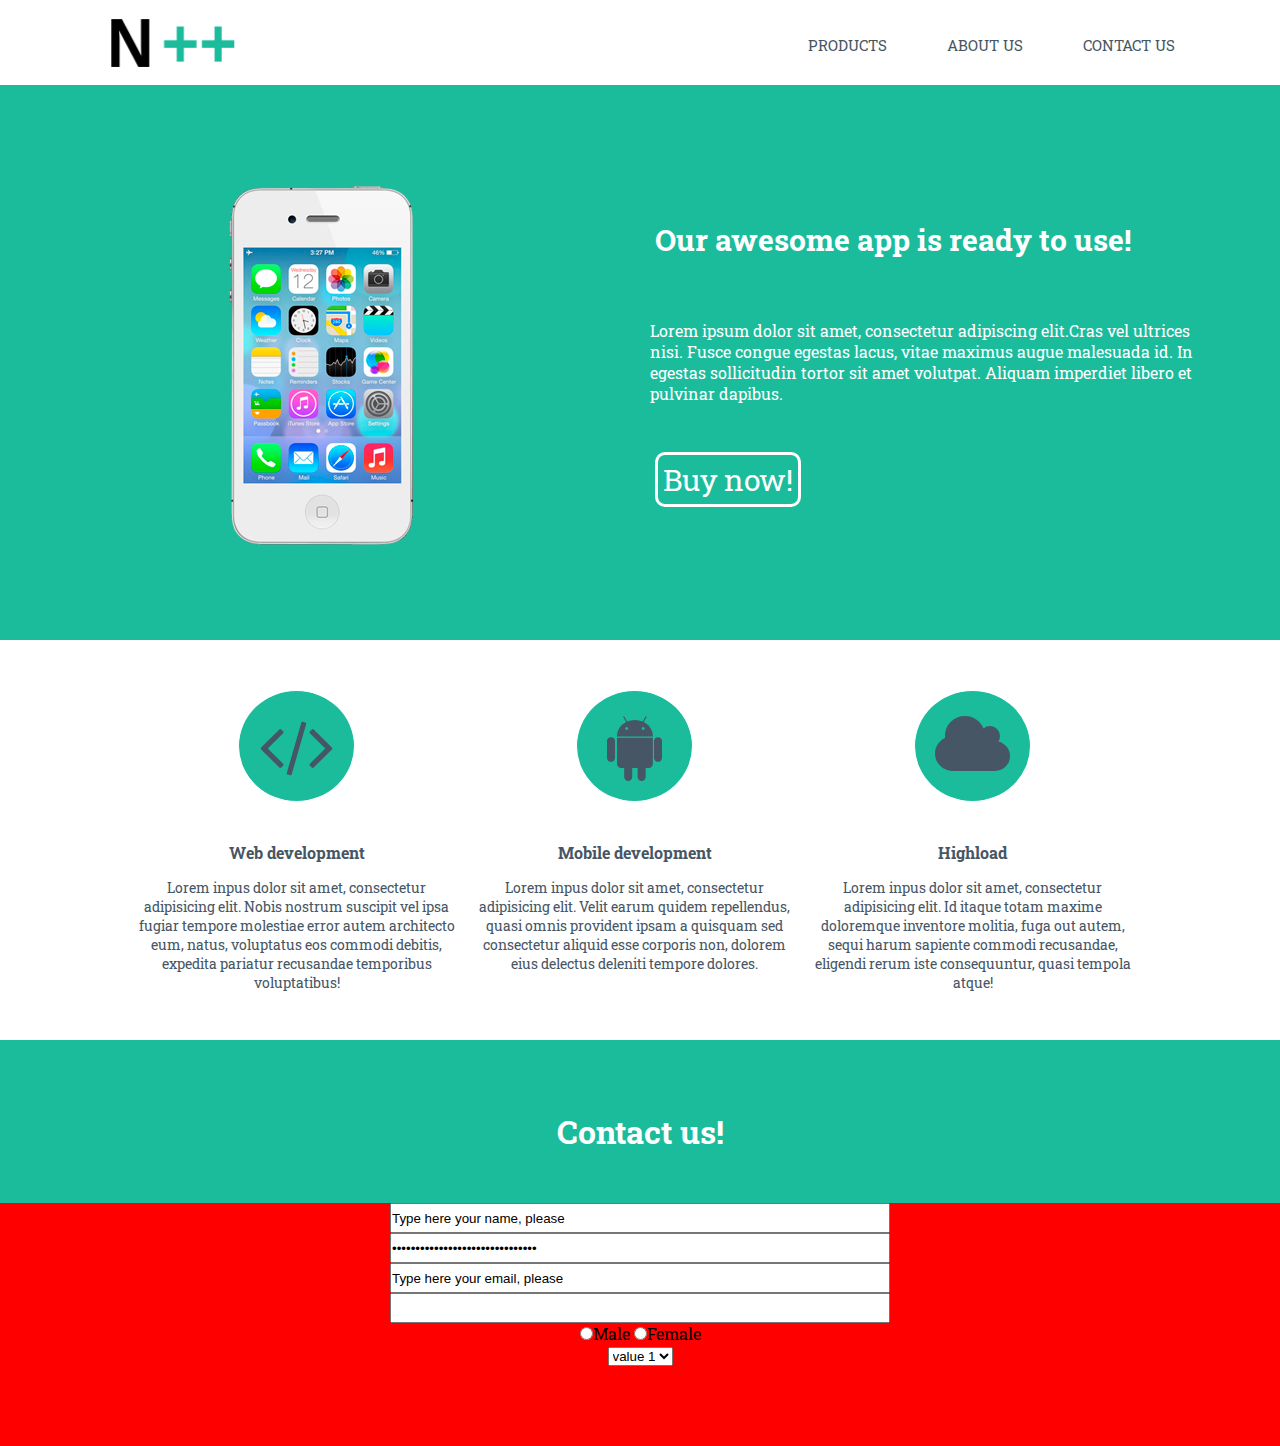
==== pset1/Landing page/index.html @ 75bd5f31 "text" ====
<!DOCTYPE html>
<html lang="en">
	<head>
		<meta charset="UTF-8">
		<title>Landing page</title>
		<link rel="stylesheet" type="text/css" href="css/css/font-awesome.css">
		<link href="https://fonts.googleapis.com/css?family=Roboto+Slab" rel="stylesheet"> 
		<link rel="stylesheet" type="text/css" href="css/style.css">
	</head>
	<body>
		<div class="page-wrapper">
			<header>
				
				<div class="logo">
					<img src="images/logo.png" alt="logo">
				</div>
				
				<nav>
					<ul>
						<li><a href="#">PRODUCTS</a></li>
						<li><a href="#">ABOUT US</a></li>
						<li><a href="#">CONTACT US</a></li>
					</ul>
				</nav>

			</header><!-- /header -->
			
			 <div class="info">
				
				<div class="phone">
					<img src="images/phone.png" alt="phone">
				</div>
				
				<div class="buy">
					<div class="app-info">
						<h2>Our awesome app is ready to use!</h2>
					</div>

					<div class="text">
						<p>Lorem ipsum dolor sit amet, consectetur adipiscing elit.Cras vel ultrices nisi. Fusce congue egestas lacus, vitae maximus augue malesuada id. In egestas sollicitudin tortor sit amet volutpat. Aliquam imperdiet libero et pulvinar dapibus. </p>	
					</div>
					
					<div class="buy-link">
						<a href="#" class="buy-button">Buy now!</a>
					</div> 
				</div>

			 </div><!-- /info -->

			<div class="about">
				<div class="about-container">
					<div class="web">
						<i class="fa fa-code fa-5x"></i>
						<h3>Web development</h3>
						<p>
							Lorem inpus dolor sit amet, consectetur adipisicing elit. Nobis nostrum suscipit vel ipsa fugiar tempore molestiae error autem architecto eum, natus, voluptatus eos commodi debitis, expedita pariatur recusandae temporibus voluptatibus!
						</p>
					</div>
					<div class="mobile">
						<i class="fa fa-android fa-5x"></i>
						<h3>Mobile development</h3>
						<p>
							Lorem inpus dolor sit amet, consectetur adipisicing elit. Velit earum quidem repellendus, quasi omnis provident ipsam a quisquam sed consectetur aliquid esse corporis non, dolorem eius delectus deleniti tempore dolores.
						</p>
					</div>
					<div class="highload">
						<i class="fa fa-cloud fa-5x" aria-hidden="true"></i>

						<h3>Highload</h3>
						<p>
							Lorem inpus dolor sit amet, consectetur adipisicing elit. Id itaque totam maxime doloremque inventore molitia, fuga out autem, sequi harum sapiente commodi recusandae, eligendi rerum iste consequuntur, quasi tempola atque!
						</p>
					</div>
				</div>
			</div><!-- /info -->
			
			<div class="form">
				<h1>Contact us!</h1>
				<form class="form-container" action="#">
					<input type="text" class ="text" name="text" value="Type here your name, please" class ="text"><br>
					<input type="password" name="password" value="Type here your password, please" class ="text"><br>
					<input type="email" name="email" value="Type here your email, please" class ="text"><br>
					<input type="textarea" name="textarea" class ="text"></br>
					<input type="radio" name="gender">Male
					<input type="radio" name="gender">Female<br>
					<select name="select">
						<option>value 1</option>
						<option>value 2</option>
						<option>value 3</option>
					</select></br>
				</form>
			</div>
		</div>
	</body>
</html>
---- pset1/Landing page/css/style.css ----
/*-------------- normalize ----------------*/

* {
	margin: 0;
	padding: 0;
	box-sizing: border-box;
}

html {
	font-family: 'Roboto Slab', serif;
}

/*---------------- site --------------------*/

.page-wrapper {
	width: 1280px;
	margin: 0 auto;
	box-sizing: border-box;
}

/*-------------- header -------------------*/

header {
	width: 100%;
	height: 85px;
	box-sizing: border-box;
	font-size: 0;
}

header .logo {
	display: inline-block;
	width: 50%;
}

header .logo img {
	width: 125px;
	height: 50px;
	margin: 18px 0 0 110px;

}

header nav {
	display: inline-block;
	width: 50%;
	text-align: right;
	margin-top: 35px;
	margin-bottom: 35px;
	vertical-align: top;
}

header nav ul {
	margin-right: 105px;
}

header nav li {
	display: inline-block;
	padding-left: 60px;
	font-size: 15px;
}

header nav li a {
	color: #465665;
	text-decoration: none;
}

/*------------------- info --------------------*/

.info {
	width: 100%;
	height: 555px;
	background-color: #1ABC9C;
	font-size: 0;
}

.phone {
	width: 50%;
	display: inline-block;
}

.buy {
	width: 50%;	
	display: inline-block;
	color: white;
	vertical-align: top;
}

.app-info {
	height: 185px;
}

.text{
	height: 190px;
}

.buy-link {
	height: 180px;
}

.phone {
	margin-top: 100px;
	text-align: center;
}

.app-info h2 {
	font-size: 30px;
	padding: 135px 0px 0 15px;
}

.text p {
	font-size: 16px;
	padding: 50px 80px 0 10px;
}

a.buy-button {
	color: white;
	text-decoration: none;
	border-radius: 10px;
	border: 3px solid white;
	height: 140px;
	width: 50px;
	font-size: 30px;
	margin-left: 15px;
	padding: 5px;
}

/*--------------- about -----------------*/

.about {
	height: 400px;
	font-size: 0;
}

.about-container {
	width: 80%;
	height: 100%;
	margin: 0 auto;
}

.web, .mobile, .highload {
	width: 33%;
	font-size: 14px;
	display: inline-block;
	text-align: center;
	color: #465665;
	margin-top: 50px;
	vertical-align: top;
}

.web {
	
}

.web i , .mobile i, .highload i {
	border: 1px solid white;
	border-radius: 50%;
	padding: 20px;
	background-color: #1ABC9C;
}

.web h3, .mobile h3, .highload h3 {
	margin-top: 40px;
}

.web p, .mobile p, .highload p {
	margin: 15px 10px 0 10px;
}

.mobile i{
	padding: 20px 30px;
}

/*----------------- forms --------------*/

.form {
	width: 100%;
	background-color: #1ABC9C;
	text-align: center;
}

.form h1 {
	color: white;
	padding: 70px 0 50px 0;
}

form.form-container {
	padding-bottom: 80px;
	background-color: red;
}

input.text {
	height: 30px;
	width: 500px;
}
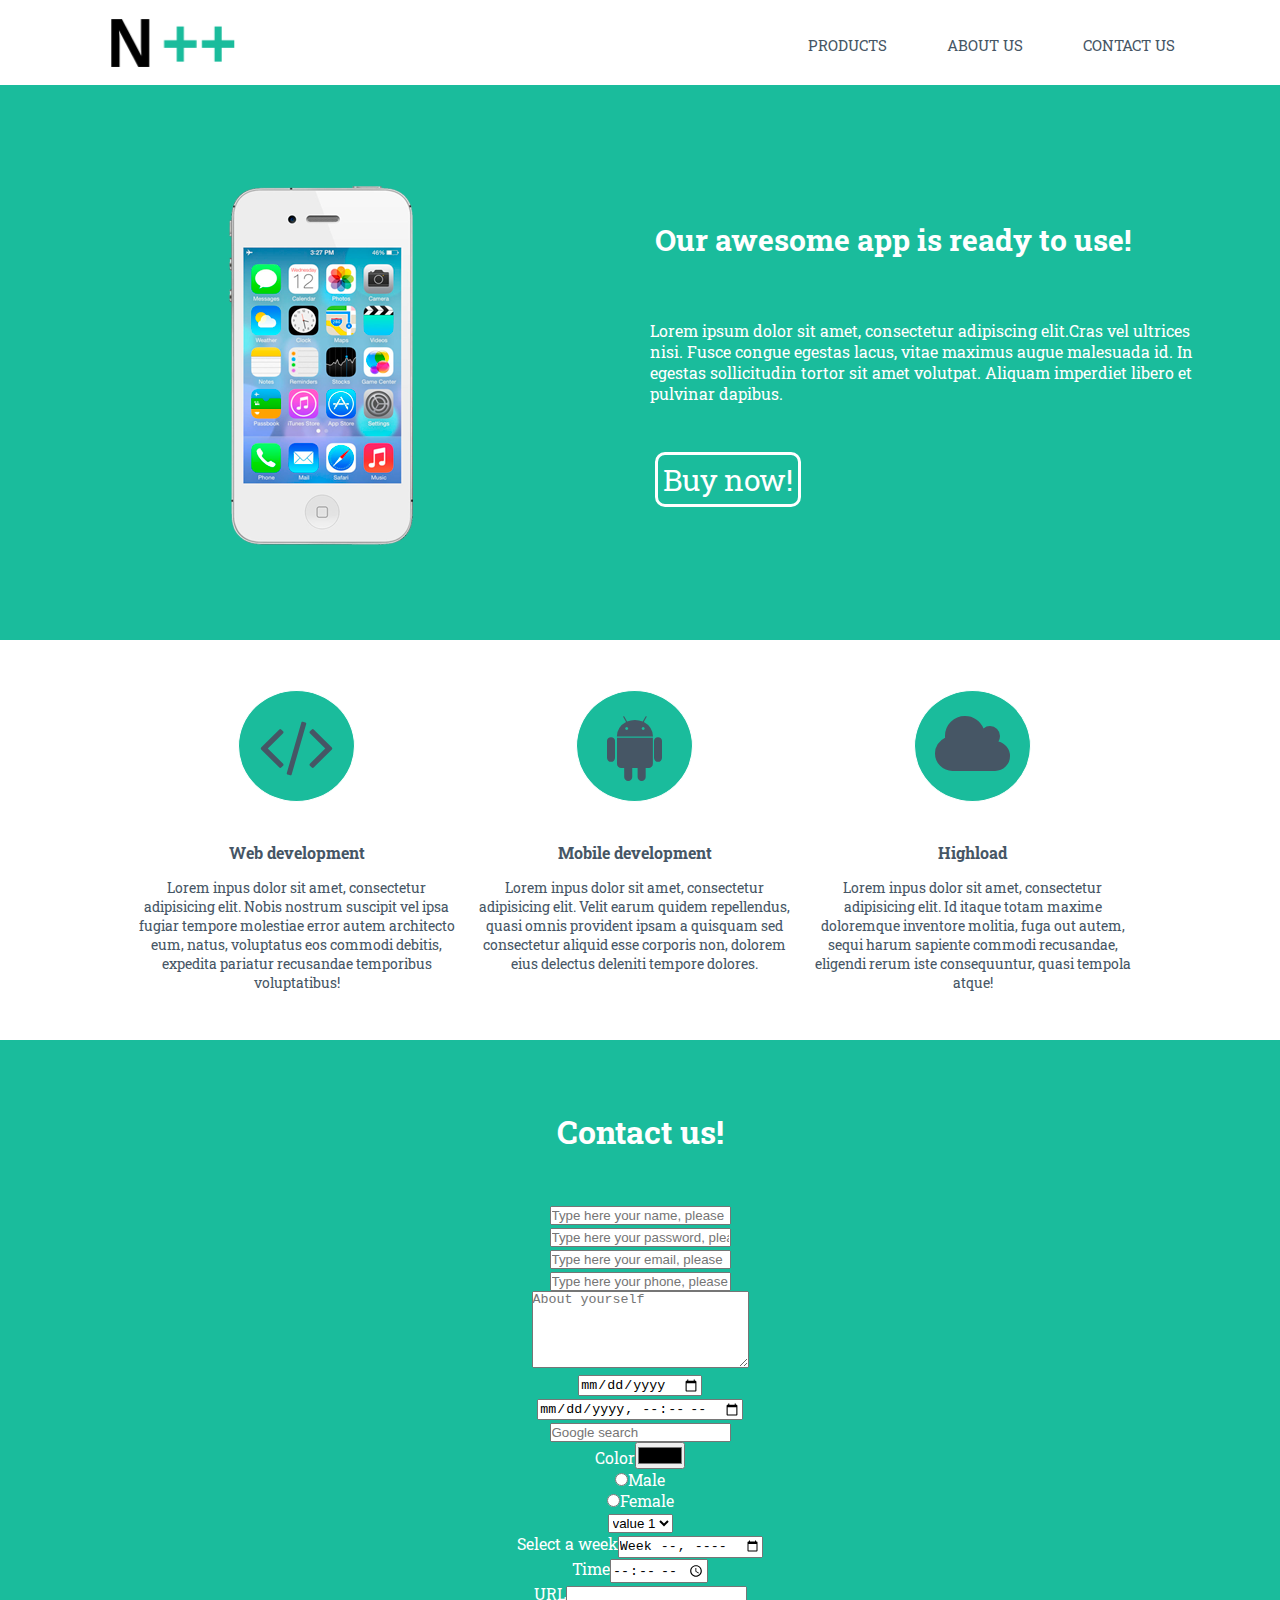
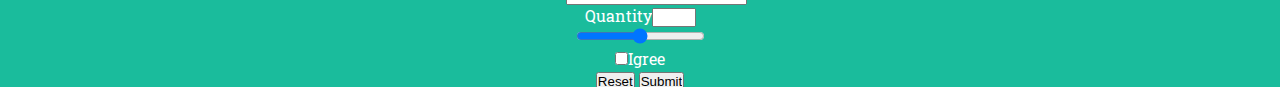
==== commit 10b2b6c2: "change one field" ====
--- a/pset1/Landing page/index.html
+++ b/pset1/Landing page/index.html
@@ -75,20 +75,35 @@
 			</div><!-- /info -->
 			
 			<div class="form">
-				<h1>Contact us!</h1>
-				<form class="form-container" action="#">
-					<input type="text" class ="text" name="text" value="Type here your name, please" class ="text"><br>
-					<input type="password" name="password" value="Type here your password, please" class ="text"><br>
-					<input type="email" name="email" value="Type here your email, please" class ="text"><br>
-					<input type="textarea" name="textarea" class ="text"></br>
-					<input type="radio" name="gender">Male
-					<input type="radio" name="gender">Female<br>
-					<select name="select">
-						<option>value 1</option>
-						<option>value 2</option>
-						<option>value 3</option>
-					</select></br>
-				</form>
+				<div class="wrapper-form">
+					<h1>Contact us!</h1>
+					<form class="form-submit"method="post" action="#" style="color: white;">
+						<input type="text" name="text" placeholder="Type here your name, please"><br>
+						<input type="password" name="password" placeholder="Type here your password, please"><br>
+						<input type="email" name="email" placeholder="Type here your email, please"><br>
+						<input type="usrtel" name="phone" placeholder="Type here your phone, please"><br>
+						<textarea name="message" placeholder="About yourself" rows="5" cols="25"></textarea><br>
+						<input type="date" name="bday"><br>
+						<input type="datetime-local" name="bdaytime"><br>
+						<input type="search" name="googlesearch" placeholder="Google search"><br>
+						Color<input type="color" name="favcolor"><br>
+						<input type="radio" name="gender">Male<br>
+						<input type="radio" name="gender">Female<br>
+						<select name="select">
+							<option>value 1</option>
+							<option>value 2</option>
+							<option>value 3</option>
+						</select></br>
+						Select a week<input type="week" name="year_week"><br>
+						Time<input type="time" name="usr_time"><br>
+						URL<input type="url" name="homepage"><br>
+						Quantity<input type="number" name="quantity" min="1" max="5"><br>
+						<input type="range" name="points" min="0" max="10"><br>
+						 <input type="checkbox" name="agree">Igree<br>
+						<input type="reset">
+						<input type="submit" value="Submit"><br>
+					</form>
+				</div>
 			</div>
 		</div>
 	</body>
